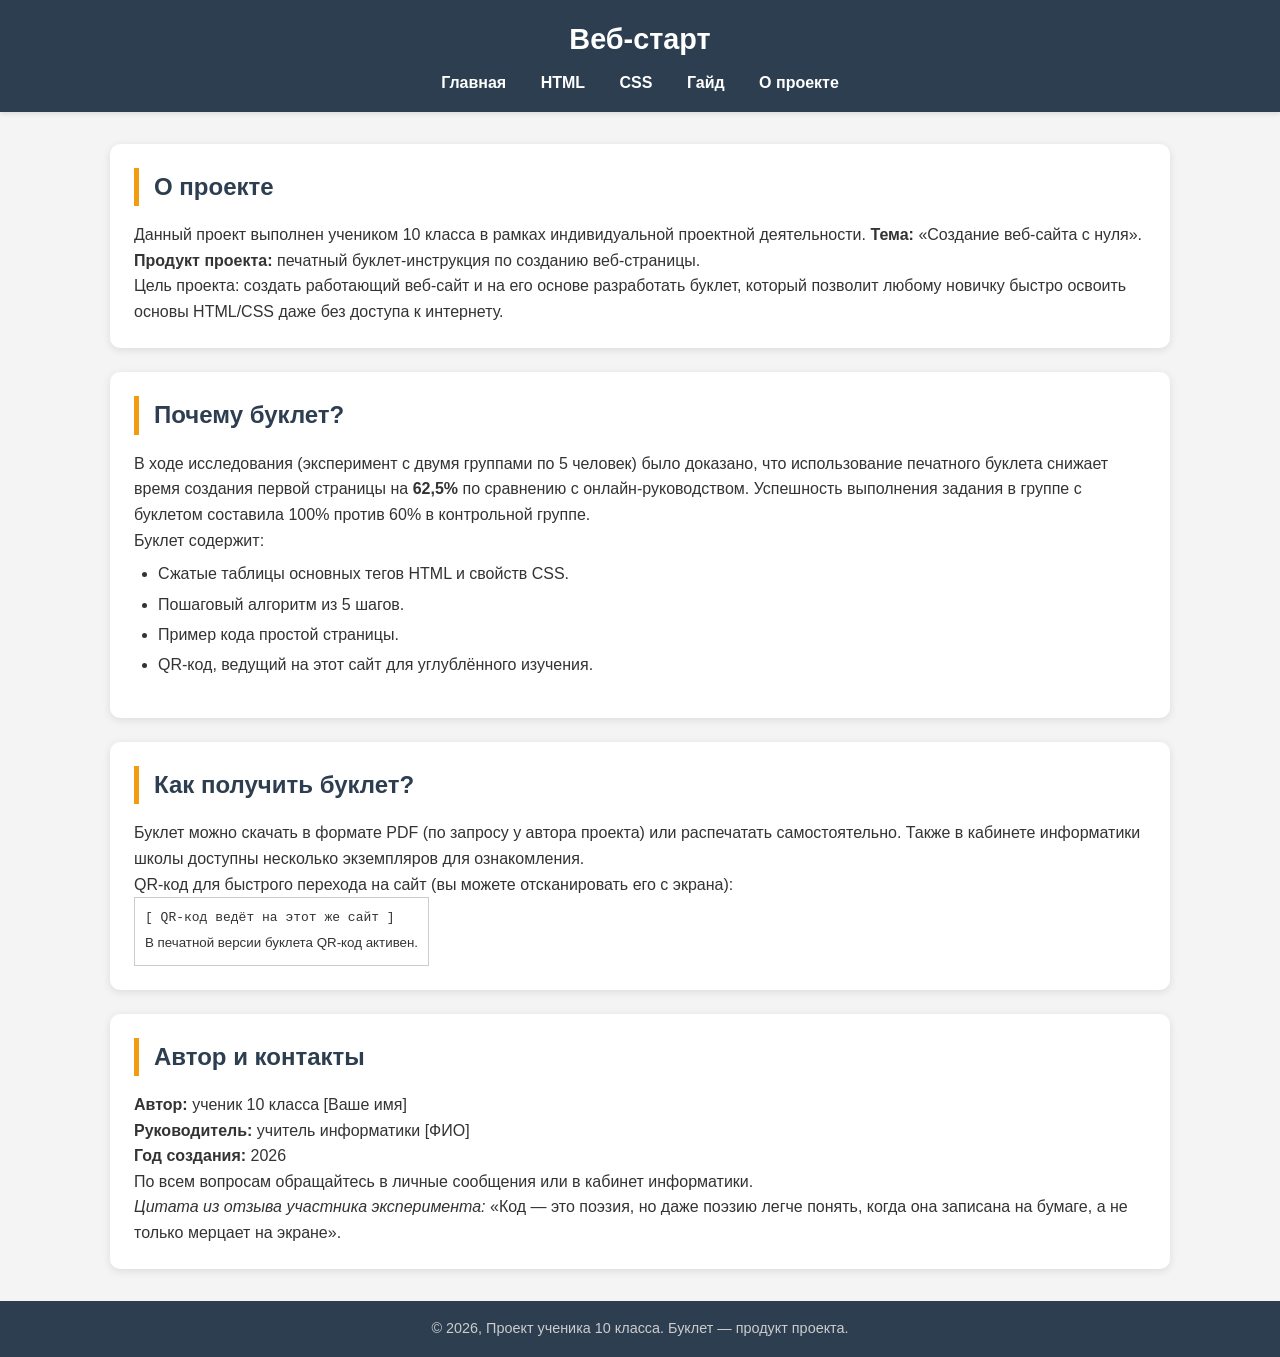
==== about.html @ 89618c89 "Add files via upload Это мой первый сайт" ====
<!DOCTYPE html>
<html lang="ru">
<head>
    <meta charset="UTF-8">
    <meta name="viewport" content="width=device-width, initial-scale=1.0">
    <title>О проекте и буклете</title>
    <link rel="stylesheet" href="style.css">
</head>
<body>
    <header>
        <h1>Веб-старт</h1>
        <nav>
            <a href="index.html">Главная</a>
            <a href="html-basics.html">HTML</a>
            <a href="css-basics.html">CSS</a>
            <a href="guide.html">Гайд</a>
            <a href="about.html">О проекте</a>
        </nav>
    </header>
    <main>
        <div class="card">
            <h2>О проекте</h2>
            <p>Данный проект выполнен учеником 10 класса в рамках индивидуальной проектной деятельности. <strong>Тема:</strong> «Создание веб-сайта с нуля». <strong>Продукт проекта:</strong> печатный буклет-инструкция по созданию веб-страницы.</p>
            <p>Цель проекта: создать работающий веб-сайт и на его основе разработать буклет, который позволит любому новичку быстро освоить основы HTML/CSS даже без доступа к интернету.</p>
        </div>

        <div class="card">
            <h2>Почему буклет?</h2>
            <p>В ходе исследования (эксперимент с двумя группами по 5 человек) было доказано, что использование печатного буклета снижает время создания первой страницы на <strong>62,5%</strong> по сравнению с онлайн-руководством. Успешность выполнения задания в группе с буклетом составила 100% против 60% в контрольной группе.</p>
            <p>Буклет содержит:</p>
            <ul>
                <li>Сжатые таблицы основных тегов HTML и свойств CSS.</li>
                <li>Пошаговый алгоритм из 5 шагов.</li>
                <li>Пример кода простой страницы.</li>
                <li>QR-код, ведущий на этот сайт для углублённого изучения.</li>
            </ul>
        </div>

        <div class="card">
            <h2>Как получить буклет?</h2>
            <p>Буклет можно скачать в формате PDF (по запросу у автора проекта) или распечатать самостоятельно. Также в кабинете информатики школы доступны несколько экземпляров для ознакомления.</p>
            <p>QR-код для быстрого перехода на сайт (вы можете отсканировать его с экрана):</p>
            <!-- Здесь можно вставить реальный QR-код. Для демонстрации – текст -->
            <div style="background: white; padding: 10px; display: inline-block; border: 1px solid #ccc;">
                <p style="font-family: monospace;">[ QR-код ведёт на этот же сайт ]</p>
                <p><small>В печатной версии буклета QR-код активен.</small></p>
            </div>
        </div>

        <div class="card">
            <h2>Автор и контакты</h2>
            <p><strong>Автор:</strong> ученик 10 класса [Ваше имя]</p>
            <p><strong>Руководитель:</strong> учитель информатики [ФИО]</p>
            <p><strong>Год создания:</strong> 2026</p>
            <p>По всем вопросам обращайтесь в личные сообщения или в кабинет информатики.</p>
            <p><em>Цитата из отзыва участника эксперимента:</em> «Код — это поэзия, но даже поэзию легче понять, когда она записана на бумаге, а не только мерцает на экране».</p>
        </div>
    </main>
    <footer>
        <p>© 2026, Проект ученика 10 класса. Буклет — продукт проекта.</p>
    </footer>
</body>
</html>
---- style.css ----
/* --------------------------------------------------
   style.css – полная версия для проекта
   Проект: Веб-старт. Автор: ученик 10 класса
-------------------------------------------------- */

/* 1. Глобальный сброс и базовые стили */
* {
    margin: 0;
    padding: 0;
    box-sizing: border-box;
}

body {
    font-family: 'Segoe UI', Tahoma, Geneva, Verdana, sans-serif;
    line-height: 1.6;
    background: #f4f4f4;
    color: #333;
}

/* 2. Шапка сайта и навигация */
header {
    background: #2c3e50;
    color: #fff;
    padding: 1rem 0;
    text-align: center;
    box-shadow: 0 2px 5px rgba(0,0,0,0.1);
}

header h1 {
    margin-bottom: 0.5rem;
    font-size: 1.8rem;
}

nav {
    margin-top: 0.5rem;
}

nav a {
    color: #fff;
    text-decoration: none;
    margin: 0 15px;
    font-weight: bold;
    transition: color 0.3s ease;
    display: inline-block;
}

nav a:hover {
    color: #f39c12;
}

/* 3. Основной контент */
main {
    max-width: 1100px;
    margin: 2rem auto;
    padding: 0 20px;
    min-height: 70vh;
}

/* Карточки */
.card {
    background: white;
    border-radius: 10px;
    box-shadow: 0 2px 8px rgba(0,0,0,0.1);
    padding: 1.5rem;
    margin-bottom: 1.5rem;
    transition: transform 0.2s;
}

.card:hover {
    transform: translateY(-3px);
}

/* Заголовки */
h2 {
    color: #2c3e50;
    margin-bottom: 1rem;
    border-left: 5px solid #f39c12;
    padding-left: 15px;
}

h3 {
    margin: 1rem 0 0.5rem;
    color: #2c3e50;
}

/* Таблицы */
table {
    width: 100%;
    border-collapse: collapse;
    margin: 1rem 0;
    background: white;
}

th, td {
    border: 1px solid #ddd;
    padding: 10px;
    text-align: left;
}

th {
    background: #2c3e50;
    color: white;
}

tr:nth-child(even) {
    background-color: #f9f9f9;
}

/* Примеры кода */
pre {
    background: #2d2d2d;
    color: #f8f8f2;
    padding: 1rem;
    border-radius: 8px;
    overflow-x: auto;
    font-family: 'Courier New', monospace;
    font-size: 0.9rem;
    margin: 1rem 0;
}

code {
    background: #eee;
    padding: 0.2rem 0.4rem;
    border-radius: 4px;
    font-family: monospace;
    color: #c7254e;
}

pre code {
    background: transparent;
    color: inherit;
    padding: 0;
}

/* Списки */
ul, ol {
    margin: 0.5rem 0 1rem 1.5rem;
}

li {
    margin: 0.3rem 0;
}

/* Кнопка (для демонстрации) */
.btn {
    display: inline-block;
    background: #f39c12;
    color: #2c3e50;
    padding: 0.6rem 1.2rem;
    border-radius: 5px;
    text-decoration: none;
    font-weight: bold;
    margin-top: 0.5rem;
    transition: background 0.3s;
}

.btn:hover {
    background: #e67e22;
    color: white;
}

/* Подвал */
footer {
    text-align: center;
    padding: 1rem;
    background: #2c3e50;
    color: #ccc;
    margin-top: 2rem;
    font-size: 0.9rem;
}

/* Адаптивность (мобильные устройства) */
@media (max-width: 768px) {
    nav a {
        display: inline-block;
        margin: 5px 10px;
    }
    main {
        padding: 0 15px;
    }
    .card {
        padding: 1rem;
    }
    table, th, td {
        font-size: 0.85rem;
        padding: 6px;
    }
    h1 {
        font-size: 1.5rem;
    }
    h2 {
        font-size: 1.3rem;
    }
}
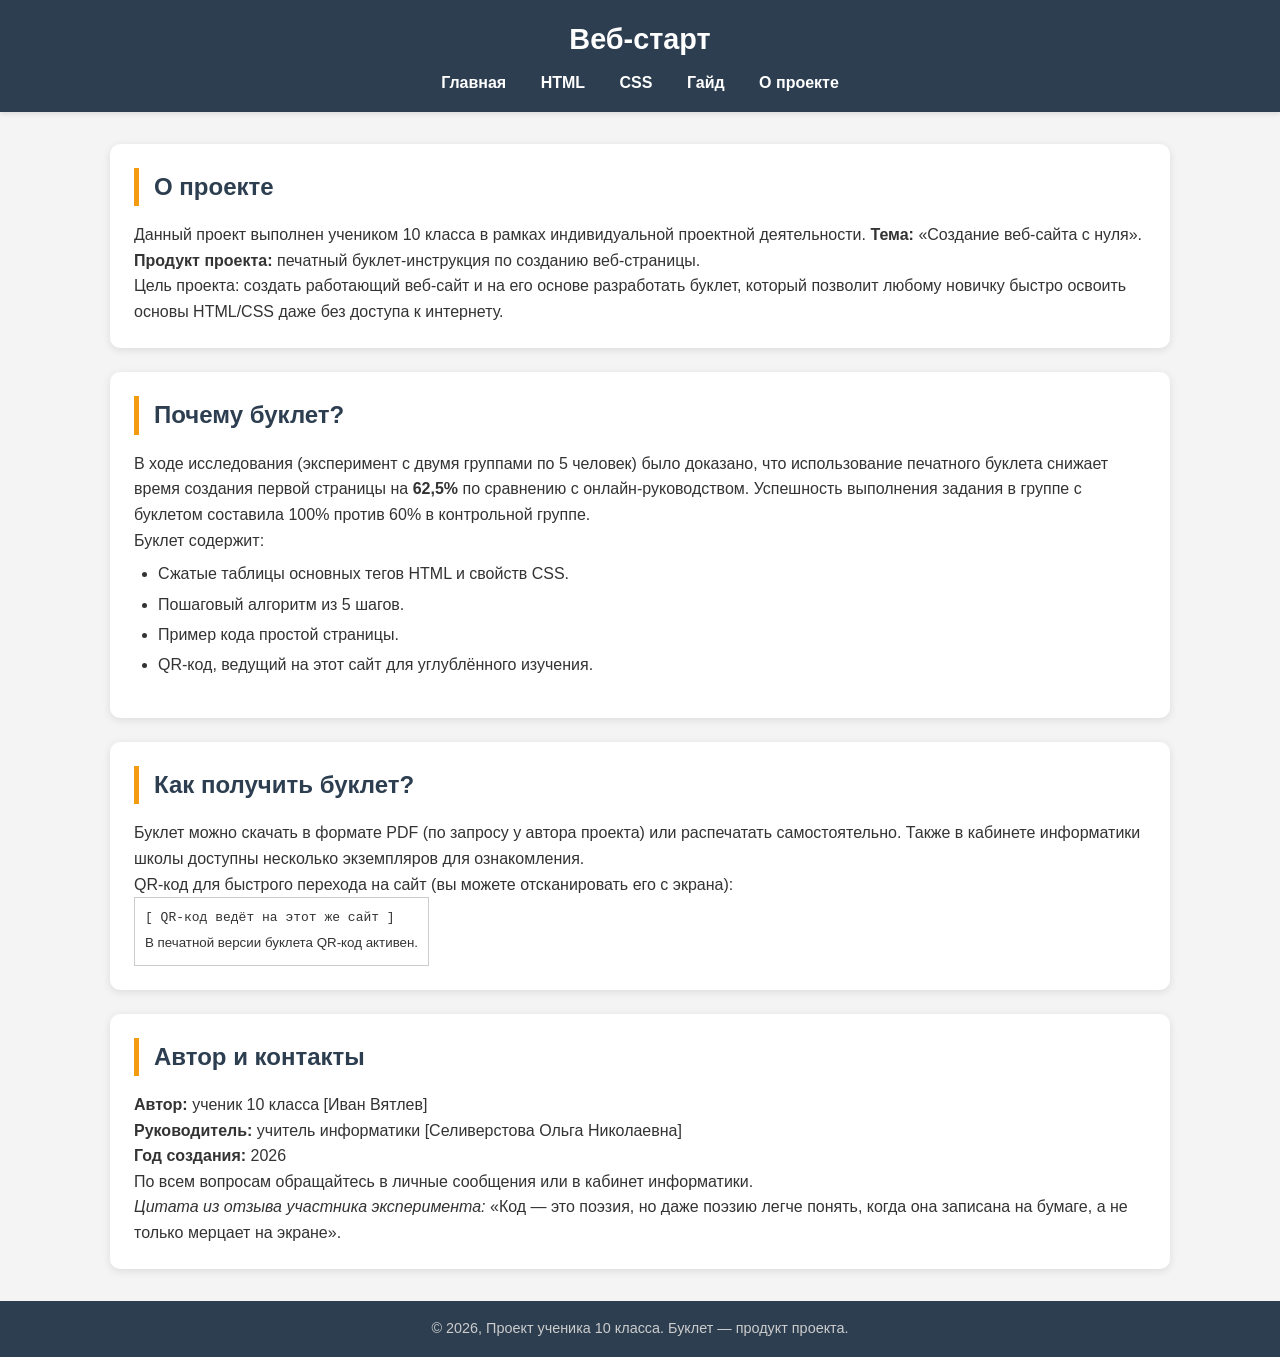
==== commit de48ffd4: "Update about.html" ====
--- a/about.html
+++ b/about.html
@@ -49,8 +49,8 @@
 
         <div class="card">
             <h2>Автор и контакты</h2>
-            <p><strong>Автор:</strong> ученик 10 класса [Ваше имя]</p>
-            <p><strong>Руководитель:</strong> учитель информатики [ФИО]</p>
+            <p><strong>Автор:</strong> ученик 10 класса [Иван Вятлев]</p>
+            <p><strong>Руководитель:</strong> учитель информатики [Селиверстова Ольга Николаевна]</p>
             <p><strong>Год создания:</strong> 2026</p>
             <p>По всем вопросам обращайтесь в личные сообщения или в кабинет информатики.</p>
             <p><em>Цитата из отзыва участника эксперимента:</em> «Код — это поэзия, но даже поэзию легче понять, когда она записана на бумаге, а не только мерцает на экране».</p>
@@ -60,4 +60,4 @@
         <p>© 2026, Проект ученика 10 класса. Буклет — продукт проекта.</p>
     </footer>
 </body>
-</html>+</html>
